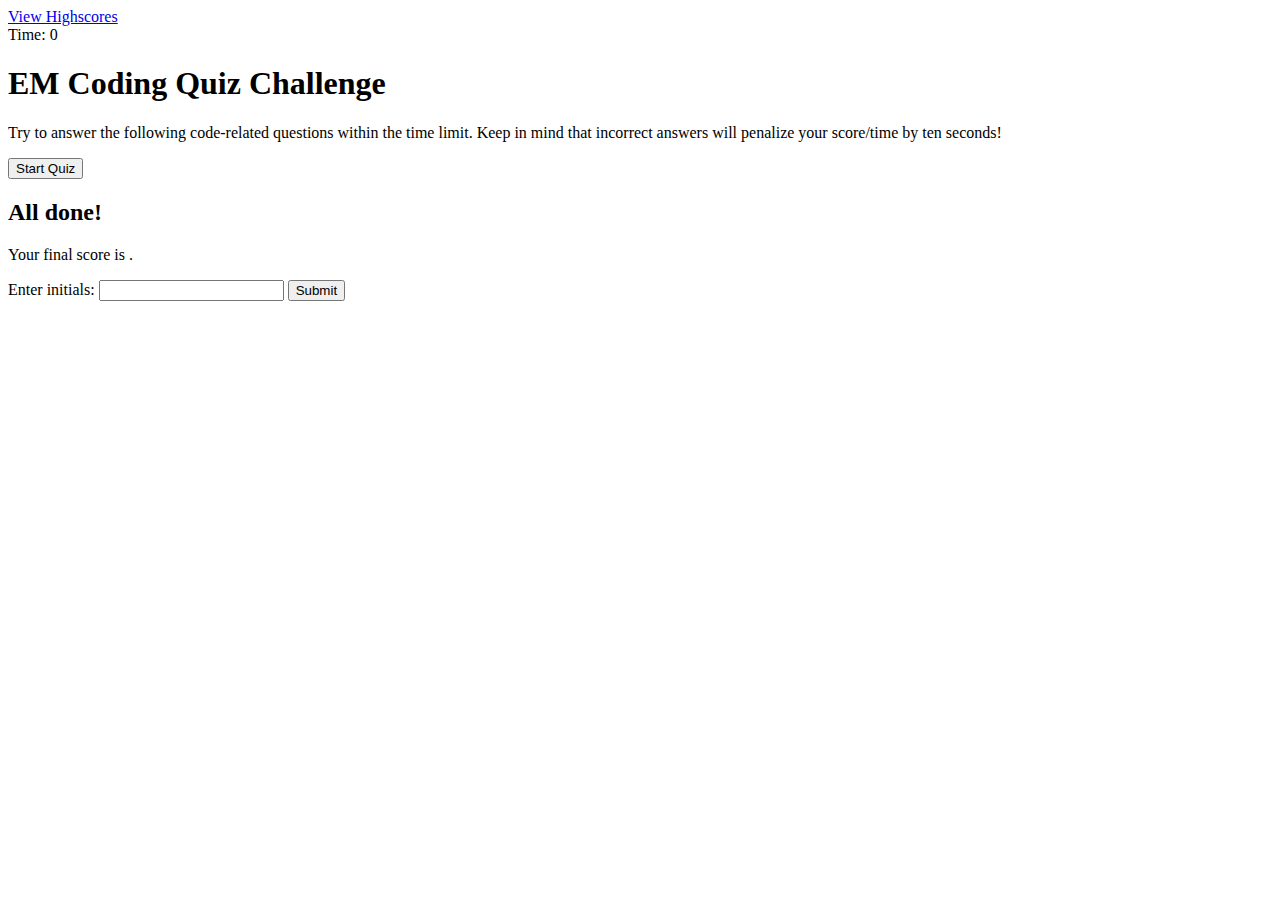
==== index.html @ a250a195 "updated src to link javascript added accordingly for both questions.js and logic.js files. Will be a" ====
<!DOCTYPE html>
<html lang="en-gb">
  <head>
    <meta charset="UTF-8" />
    <meta name="viewport" content="width=device-width, initial-scale=1.0" />
    <meta http-equiv="X-UA-Compatible" content="ie=edge" />
    <title>EM Coding Quiz</title>

    <link rel="stylesheet" href="./assets/css/styles.css" />
  </head>

  <body>
    <div class="scores"><a href="highscores.html">View Highscores</a></div>

    <div class="timer">Time: <span id="time">0</span></div>

    <div class="wrapper">
      <div id="start-screen" class="start">
        <h1>EM Coding Quiz Challenge</h1>
        <p>
          Try to answer the following code-related questions within the time
          limit. Keep in mind that incorrect answers will penalize your
          score/time by ten seconds!
        </p>
        <button id="start">Start Quiz</button>
      </div>

      <div id="questions" class="hide">
        <h2 id="question-title"></h2>
        <div id="choices" class="choices"></div>
      </div>

      <div id="end-screen" class="hide">
        <h2>All done!</h2>
        <p>Your final score is <span id="final-score"></span>.</p>
        <p>
          Enter initials: <input type="text" id="initials" max="3" />
          <button id="submit">Submit</button>
        </p>
      </div>

      <div id="feedback" class="feedback hide"></div>
    </div>

    <script src="./assets/questions.js"></script>
    <script src="./assets/logic.js"></script>
  </body>
</html>
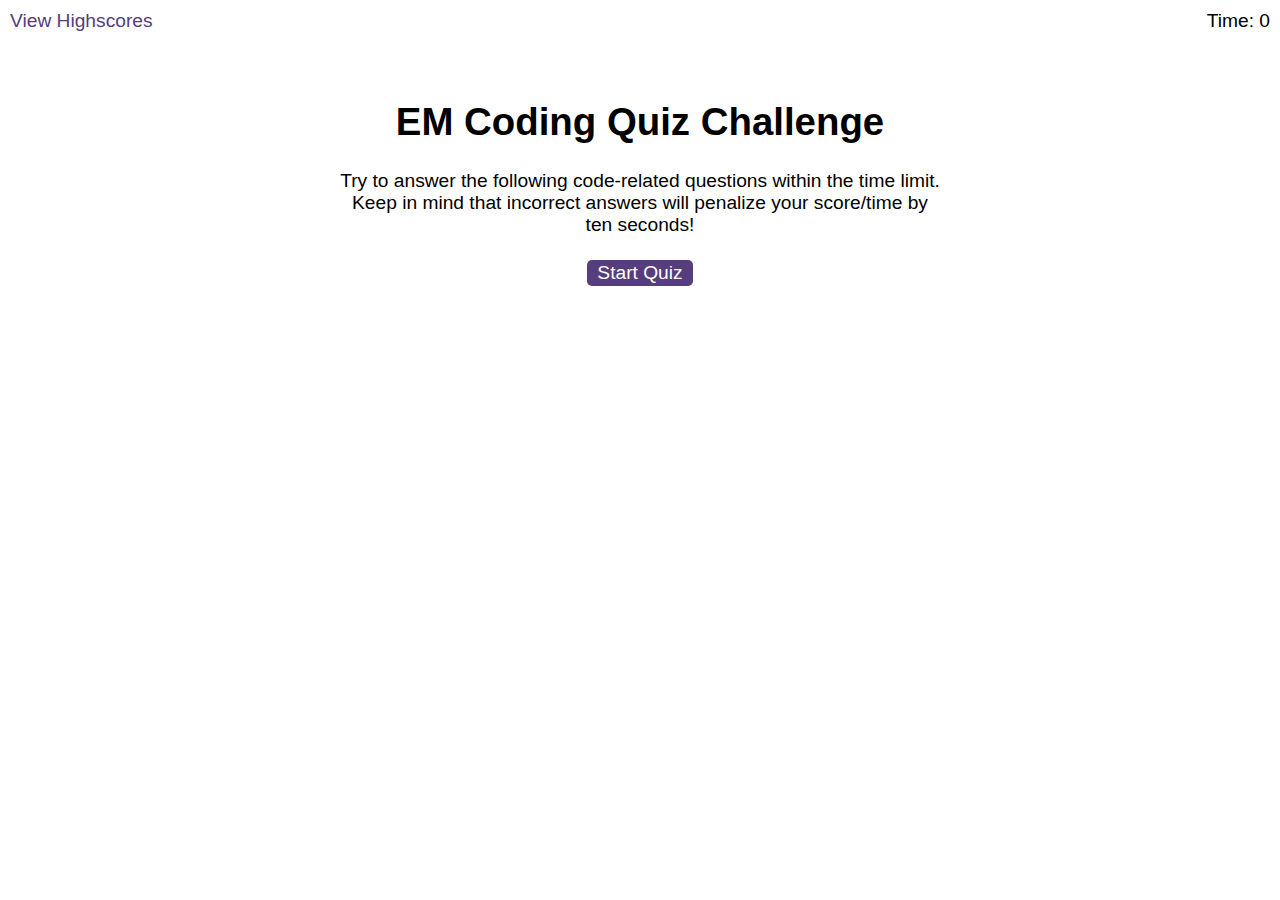
==== commit 8f5d300a: "moved my css file into assets as my stylesheet was not linking. Also updated index.html 37 from max=" ====
--- a/index.html
+++ b/index.html
@@ -6,7 +6,7 @@
     <meta http-equiv="X-UA-Compatible" content="ie=edge" />
     <title>EM Coding Quiz</title>
 
-    <link rel="stylesheet" href="./assets/css/styles.css" />
+    <link rel="stylesheet" href="./assets/styles.css" />
   </head>
 
   <body>
@@ -34,7 +34,7 @@
         <h2>All done!</h2>
         <p>Your final score is <span id="final-score"></span>.</p>
         <p>
-          Enter initials: <input type="text" id="initials" max="3" />
+          Enter initials: <input type="text" id="initials" maxlenght="3" />
           <button id="submit">Submit</button>
         </p>
       </div>
@@ -44,5 +44,6 @@
 
     <script src="./assets/questions.js"></script>
     <script src="./assets/logic.js"></script>
+    <script src="./assets/scores.js"></script>
   </body>
 </html>
--- a/assets/styles.css
+++ b/assets/styles.css
@@ -0,0 +1,88 @@
+body {
+  font-family: Arial;
+  font-size: 120%;
+}
+
+a {
+  color: #563d7c;
+  text-decoration: none;
+  transition: color 0.1s;
+}
+
+a:hover {
+  color: #8570a5;
+}
+
+button {
+  display: inline-block;
+  margin: 5px;
+  cursor: pointer;
+  font-size: 100%;
+  background-color: #563d7c;
+  border-radius: 5px;
+  padding: 2px 10px;
+  color: white;
+  border: 0;
+  transition: background-color 0.1s;
+}
+
+button:hover {
+  background-color: #8570a5;
+}
+
+.choices button {
+  display: block;
+}
+
+input[type="text"] {
+  font-size: 100%;
+}
+
+ol {
+  padding-left: 0px;
+  max-height: 400px;
+  overflow: auto;
+}
+
+li {
+  padding: 5px;
+  list-style: decimal inside none;
+}
+
+li:nth-child(odd) {
+  background-color: #f3edfc;
+}
+
+.wrapper {
+  margin: 100px auto 0 auto;
+  max-width: 600px;
+}
+
+.hide {
+  display: none;
+}
+
+.start {
+  text-align: center;
+}
+
+.scores {
+  position: absolute;
+  top: 10px;
+  left: 10px;
+}
+
+.feedback {
+  font-style: italic;
+  font-size: 120%;
+  margin-top: 20px;
+  padding-top: 10px;
+  color: gray;
+  border-top: 2px solid #ccc;
+}
+
+.timer {
+  position: absolute;
+  top: 10px;
+  right: 10px;
+}
